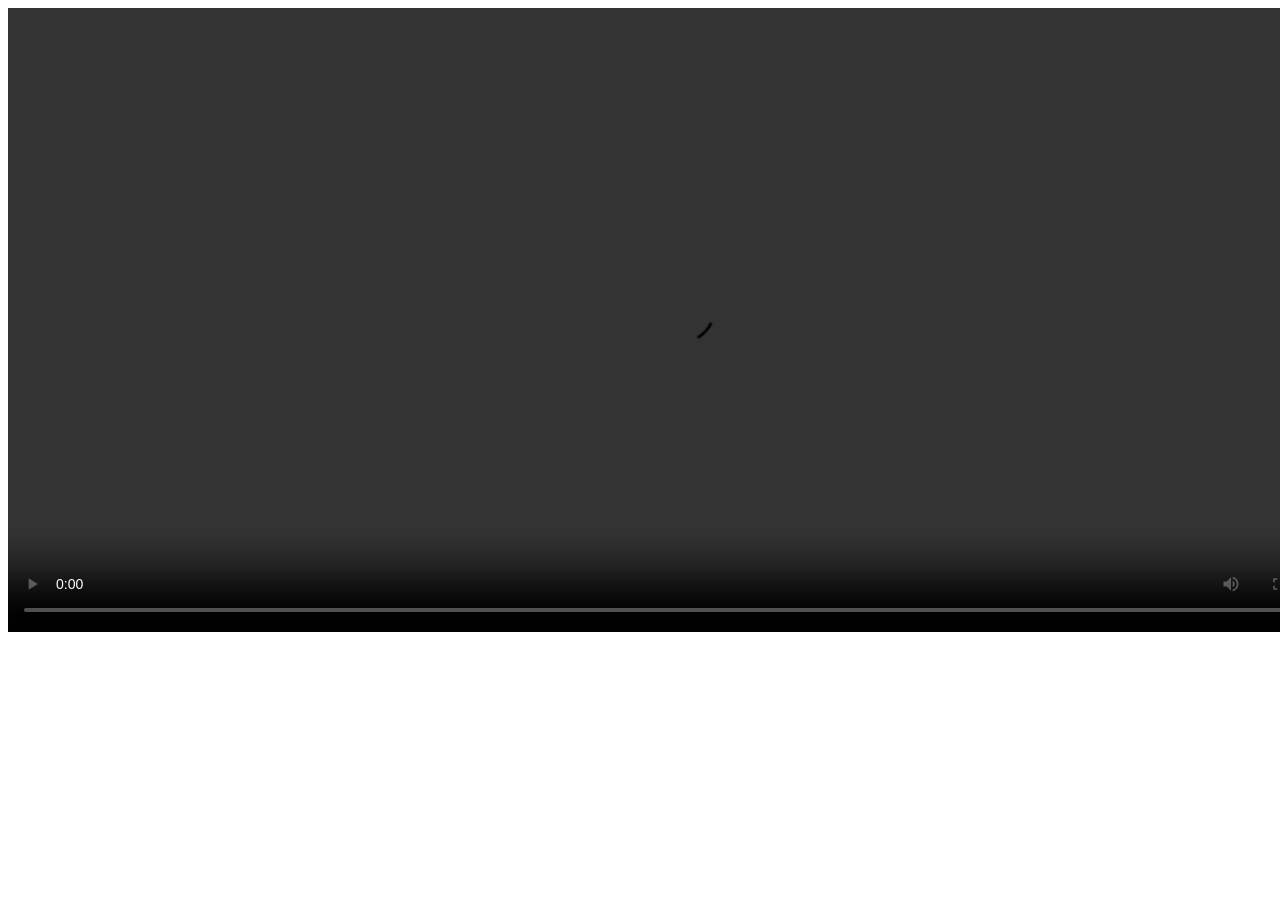
==== index2.html @ 8560509d "Add files via upload" ====
<!DOCTYPE html>
<html lang="en">
<head>
    <meta charset="UTF-8">
    <meta name="viewport" content="width=device-width, initial-scale=1.0">
    <title>Tutorial</title>
</head>
<body>
    <section>
        <div>
            <video width="1343" height="624" controls>
                <source src="movie.mp4" type="video/mp4">
                <source src="movie.ogg" type="video/ogg">
            </video>
        </div>
    </section>
</body>
</html>
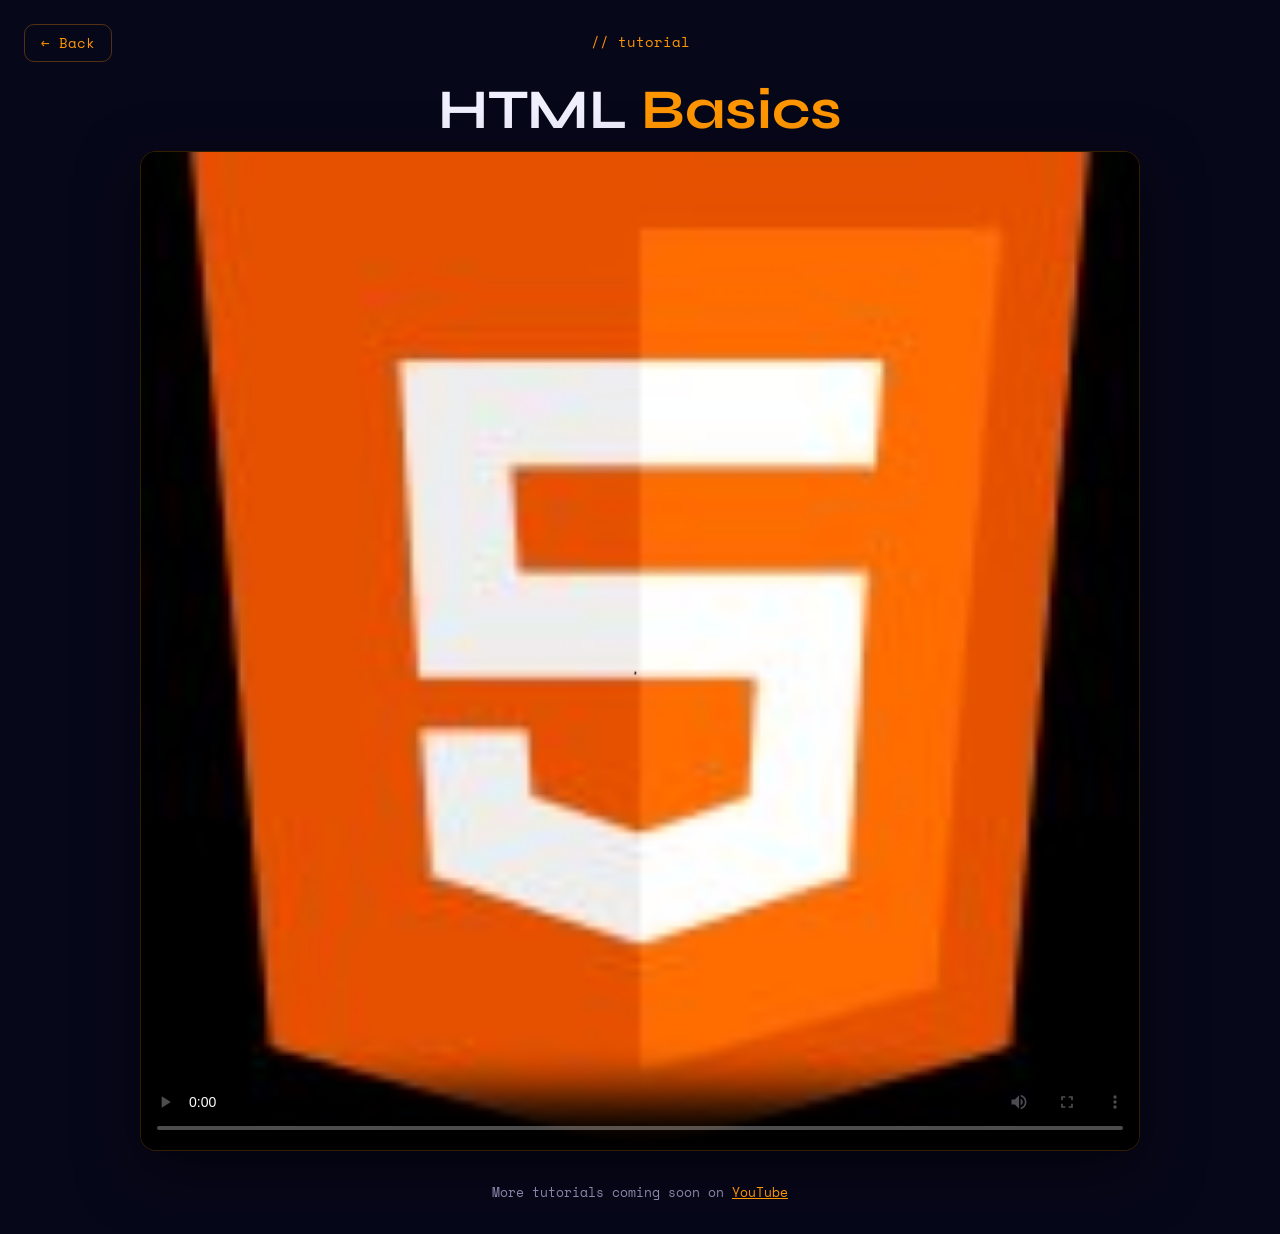
==== commit d325a296: "Add files via upload" ====
--- a/index2.html
+++ b/index2.html
@@ -1,18 +1,80 @@
-<!DOCTYPE html>
-<html lang="en">
-<head>
-    <meta charset="UTF-8">
-    <meta name="viewport" content="width=device-width, initial-scale=1.0">
-    <title>Tutorial</title>
-</head>
-<body>
-    <section>
-        <div>
-            <video width="1343" height="624" controls>
-                <source src="movie.mp4" type="video/mp4">
-                <source src="movie.ogg" type="video/ogg">
-            </video>
-        </div>
-    </section>
-</body>
-</html>+<!DOCTYPE html>
+<html lang="en">
+<head>
+    <meta charset="UTF-8">
+    <meta name="viewport" content="width=device-width, initial-scale=1.0">
+    <title>HTML Tutorial — Adem Code</title>
+    <link href="https://fonts.googleapis.com/css2?family=Space+Mono:wght@400;700&family=Syne:wght@700;800&display=swap" rel="stylesheet">
+    <style>
+        :root {
+            --bg: #07071a;
+            --accent: #ff9600;
+            --white: #f0f0ff;
+            --muted: #8888aa;
+            --card-bg: rgba(255,255,255,0.04);
+            --font-display: 'Syne', sans-serif;
+            --font-mono: 'Space Mono', monospace;
+        }
+        * { margin:0; padding:0; box-sizing:border-box; }
+        body {
+            background: var(--bg);
+            color: var(--white);
+            font-family: var(--font-mono);
+            min-height: 100vh;
+            display: flex;
+            flex-direction: column;
+            align-items: center;
+            justify-content: center;
+            padding: 2rem;
+        }
+        .back {
+            position: fixed; top: 1.5rem; left: 1.5rem;
+            color: var(--accent);
+            font-size: 0.85rem;
+            border: 1px solid rgba(255,150,0,0.3);
+            padding: 8px 16px;
+            border-radius: 10px;
+            text-decoration: none;
+            transition: 0.3s;
+        }
+        .back:hover { background: rgba(255,150,0,0.1); }
+
+        h1 {
+            font-family: var(--font-display);
+            font-size: clamp(2rem, 5vw, 3.5rem);
+            margin-bottom: 0.5rem;
+        }
+        .label { color: var(--accent); font-size: 0.85rem; margin-bottom: 1.5rem; }
+
+        .video-wrap {
+            width: 100%;
+            max-width: 1000px;
+            border-radius: 16px;
+            overflow: hidden;
+            border: 1px solid rgba(255,150,0,0.2);
+            background: #000;
+            box-shadow: 0 20px 60px rgba(0,0,0,0.5);
+        }
+        video { width: 100%; display: block; }
+
+        .coming-soon {
+            margin-top: 2rem;
+            color: var(--muted);
+            font-size: 0.8rem;
+        }
+    </style>
+</head>
+<body>
+    <a href="index.html" class="back">← Back</a>
+    <p class="label">// tutorial</p>
+    <h1>HTML <span style="color:var(--accent)">Basics</span></h1>
+    <div class="video-wrap">
+        <video controls poster="icons8-html-144.png">
+            <source src="movie.mp4" type="video/mp4">
+            <source src="movie.ogg" type="video/ogg">
+            Your browser does not support the video tag.
+        </video>
+    </div>
+    <p class="coming-soon">More tutorials coming soon on <a href="https://www.youtube.com/@AdemCode2011" target="_blank" style="color:var(--accent)">YouTube</a></p>
+</body>
+</html>
